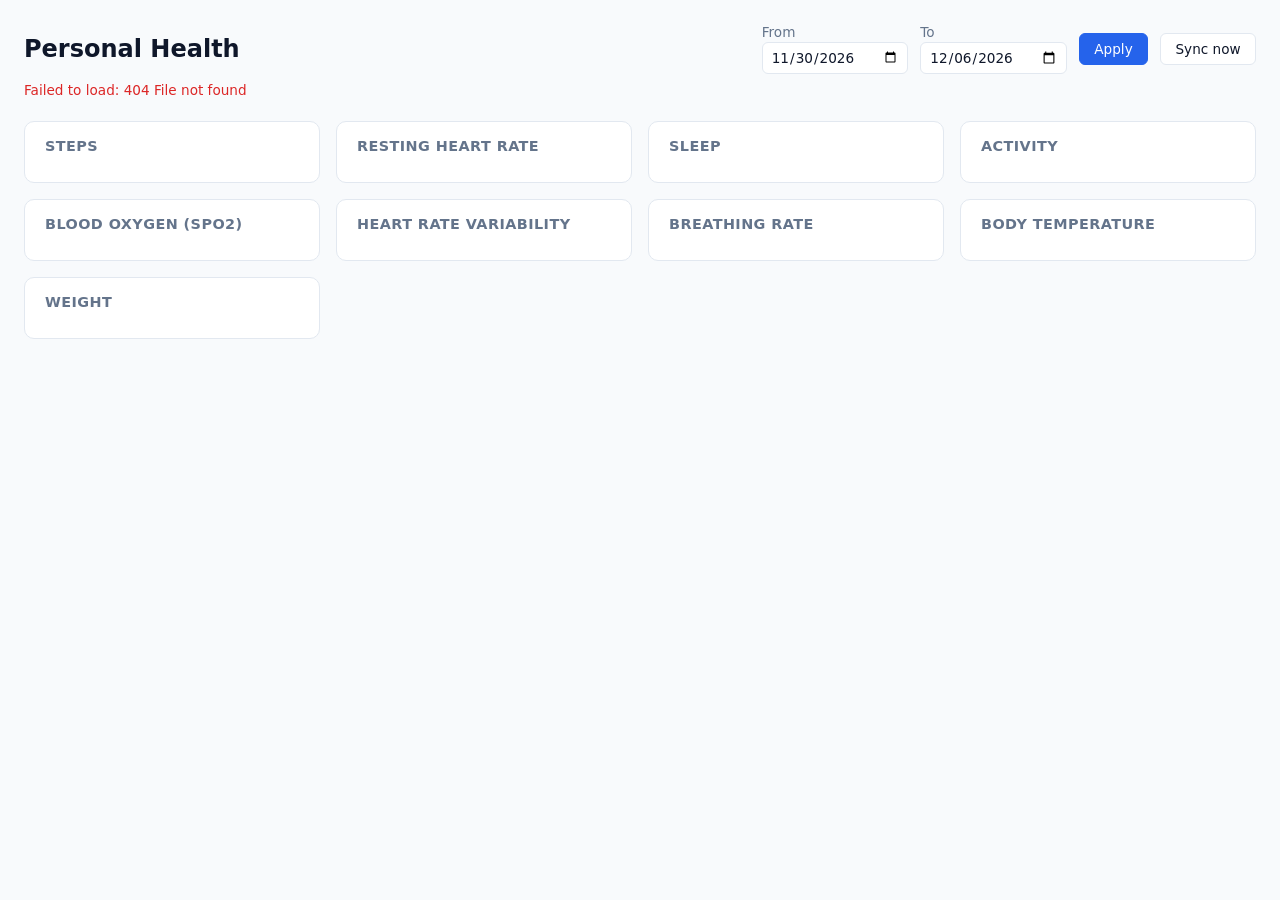
==== frontend/index.html @ ad3f7ef4 "Add dashboard cards and detail pages for the 5 new metrics spo2, hrv, breathing_rate, temperature, a" ====
<!doctype html>
<html lang="en">
<head>
  <meta charset="UTF-8" />
  <meta name="viewport" content="width=device-width, initial-scale=1" />
  <title>Personal Health</title>
  <link rel="stylesheet" href="css/styles.css" />
</head>
<body>
  <header class="app-header">
    <h1>Personal Health</h1>
    <form class="range-controls" id="range-form">
      <label>From <input type="date" id="range-from" /></label>
      <label>To <input type="date" id="range-to" /></label>
      <button type="submit" id="range-apply">Apply</button>
      <button type="button" id="sync-now">Sync now</button>
    </form>
  </header>

  <p id="status" class="status" role="status"></p>

  <main class="dashboard-grid">
    <section class="card">
      <h2><a href="pages/steps.html">Steps</a></h2>
      <div id="steps-card-body"></div>
    </section>

    <section class="card">
      <h2><a href="pages/heart-rate.html">Resting Heart Rate</a></h2>
      <div id="heart-rate-card-body"></div>
    </section>

    <section class="card">
      <h2><a href="pages/sleep.html">Sleep</a></h2>
      <div id="sleep-card-body"></div>
    </section>

    <section class="card">
      <h2><a href="pages/activity.html">Activity</a></h2>
      <div id="activity-card-body"></div>
    </section>

    <section class="card">
      <h2><a href="pages/spo2.html">Blood Oxygen (SpO2)</a></h2>
      <div id="spo2-card-body"></div>
    </section>

    <section class="card">
      <h2><a href="pages/hrv.html">Heart Rate Variability</a></h2>
      <div id="hrv-card-body"></div>
    </section>

    <section class="card">
      <h2><a href="pages/breathing-rate.html">Breathing Rate</a></h2>
      <div id="breathing-rate-card-body"></div>
    </section>

    <section class="card">
      <h2><a href="pages/temperature.html">Body Temperature</a></h2>
      <div id="temperature-card-body"></div>
    </section>

    <section class="card">
      <h2><a href="pages/weight.html">Weight</a></h2>
      <div id="weight-card-body"></div>
    </section>
  </main>

  <script type="module" src="js/dashboard.js"></script>
</body>
</html>
---- frontend/css/styles.css ----
:root {
  --bg: #f8fafc;
  --surface: #ffffff;
  --border: #e2e8f0;
  --text: #0f172a;
  --text-muted: #64748b;
  --accent: #2563eb;
  --error: #dc2626;
  --radius: 10px;
}

* {
  box-sizing: border-box;
}

body {
  margin: 0;
  padding: 1.5rem;
  background: var(--bg);
  color: var(--text);
  font-family: system-ui, -apple-system, "Segoe UI", sans-serif;
}

h1 {
  font-size: 1.5rem;
  margin: 0;
}

.app-header {
  display: flex;
  flex-wrap: wrap;
  align-items: center;
  justify-content: space-between;
  gap: 1rem;
  margin-bottom: 0.5rem;
}

.range-controls {
  display: flex;
  flex-wrap: wrap;
  align-items: center;
  gap: 0.75rem;
  font-size: 0.85rem;
  color: var(--text-muted);
}

.range-controls label {
  display: flex;
  flex-direction: column;
  gap: 0.15rem;
}

.range-controls input[type="date"] {
  font: inherit;
  padding: 0.35rem 0.5rem;
  border: 1px solid var(--border);
  border-radius: 6px;
  color: var(--text);
}

.range-controls button {
  font: inherit;
  padding: 0.45rem 0.9rem;
  border: 1px solid var(--border);
  border-radius: 6px;
  background: var(--surface);
  color: var(--text);
  cursor: pointer;
}

.range-controls button:hover {
  border-color: var(--accent);
  color: var(--accent);
}

.range-controls button:disabled {
  opacity: 0.6;
  cursor: default;
}

#range-apply {
  background: var(--accent);
  border-color: var(--accent);
  color: #fff;
}

.status {
  min-height: 1.2rem;
  margin: 0 0 1.25rem;
  font-size: 0.85rem;
  color: var(--text-muted);
}

.status-error {
  color: var(--error);
}

.dashboard-grid {
  display: grid;
  grid-template-columns: repeat(auto-fit, minmax(240px, 1fr));
  gap: 1rem;
}

.card {
  background: var(--surface);
  border: 1px solid var(--border);
  border-radius: var(--radius);
  padding: 1rem 1.25rem;
}

.card h2 {
  margin: 0 0 0.75rem;
  font-size: 0.9rem;
  font-weight: 600;
  text-transform: uppercase;
  letter-spacing: 0.03em;
  color: var(--text-muted);
}

.card h2 a {
  color: inherit;
  text-decoration: none;
}

.card h2 a:hover {
  color: var(--accent);
  text-decoration: underline;
}

.card-metric {
  font-size: 1.9rem;
  font-weight: 600;
  line-height: 1.1;
}

.card-sublabel {
  margin-top: 0.15rem;
  font-size: 0.8rem;
  color: var(--text-muted);
}

canvas.sparkline {
  display: block;
  width: 100%;
  height: 80px;
  margin-top: 0.75rem;
}

canvas.stacked-bar {
  display: block;
  width: 100%;
  height: 14px;
  margin-top: 0.75rem;
  border-radius: 4px;
  overflow: hidden;
}

.stage-legend {
  display: flex;
  flex-wrap: wrap;
  gap: 0.6rem;
  margin-top: 0.6rem;
  font-size: 0.75rem;
  color: var(--text-muted);
}

.stage-legend-item {
  display: inline-flex;
  align-items: center;
  gap: 0.3rem;
}

.stage-legend-item i {
  width: 8px;
  height: 8px;
  border-radius: 2px;
  display: inline-block;
}

.activity-list {
  list-style: none;
  margin: 0;
  padding: 0;
  display: flex;
  flex-direction: column;
  gap: 0.6rem;
}

.activity-list li {
  display: flex;
  flex-direction: column;
  gap: 0.1rem;
  padding-bottom: 0.5rem;
  border-bottom: 1px solid var(--border);
}

.activity-list li:last-child {
  border-bottom: none;
  padding-bottom: 0;
}

.activity-type {
  font-weight: 600;
  font-size: 0.95rem;
}

.activity-meta {
  font-size: 0.8rem;
  color: var(--text-muted);
}

.back-link {
  display: inline-block;
  margin-bottom: 1rem;
  font-size: 0.85rem;
  color: var(--text-muted);
  text-decoration: none;
}

.back-link:hover {
  color: var(--accent);
  text-decoration: underline;
}

canvas.detail-chart {
  display: block;
  width: 100%;
  height: 180px;
}

.table-wrap {
  margin-top: 1rem;
  overflow-x: auto;
}

.data-table {
  width: 100%;
  min-width: 420px;
  border-collapse: collapse;
  background: var(--surface);
  border: 1px solid var(--border);
  border-radius: var(--radius);
  overflow: hidden;
  font-size: 0.9rem;
}

.data-table th,
.data-table td {
  text-align: left;
  padding: 0.55rem 0.9rem;
  border-bottom: 1px solid var(--border);
}

.data-table th {
  font-size: 0.75rem;
  text-transform: uppercase;
  letter-spacing: 0.03em;
  color: var(--text-muted);
  background: var(--bg);
}

.data-table tbody tr:last-child td {
  border-bottom: none;
}

@media (max-width: 480px) {
  body {
    padding: 1rem;
  }

  .app-header {
    flex-direction: column;
    align-items: flex-start;
  }
}
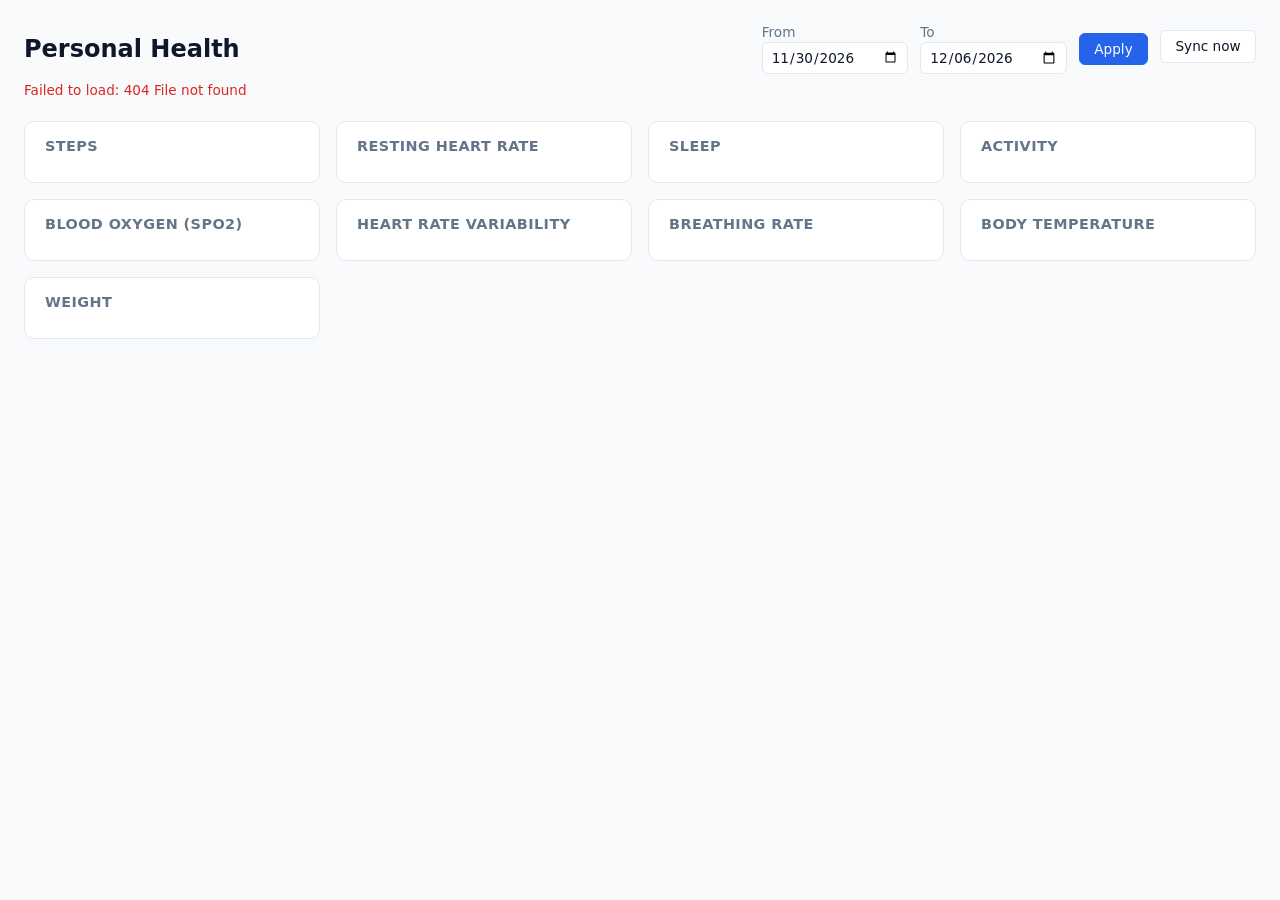
==== commit fd91d008: "Show last-sync time and fix activity feed formatting - Dashboard now shows a relative "Last synced" " ====
--- a/frontend/index.html
+++ b/frontend/index.html
@@ -13,7 +13,10 @@
       <label>From <input type="date" id="range-from" /></label>
       <label>To <input type="date" id="range-to" /></label>
       <button type="submit" id="range-apply">Apply</button>
-      <button type="button" id="sync-now">Sync now</button>
+      <span class="sync-control">
+        <button type="button" id="sync-now">Sync now</button>
+        <span id="last-synced" class="last-synced"></span>
+      </span>
     </form>
   </header>
 
--- a/frontend/css/styles.css
+++ b/frontend/css/styles.css
@@ -84,6 +84,18 @@
   color: #fff;
 }
 
+.sync-control {
+  display: flex;
+  flex-direction: column;
+  align-items: center;
+  gap: 0.3rem;
+}
+
+.last-synced {
+  font-size: 0.75rem;
+  color: var(--text-muted);
+}
+
 .status {
   min-height: 1.2rem;
   margin: 0 0 1.25rem;
@@ -188,8 +200,10 @@
 
 .activity-list li {
   display: flex;
-  flex-direction: column;
-  gap: 0.1rem;
+  flex-direction: row;
+  align-items: flex-start;
+  justify-content: space-between;
+  gap: 0.75rem;
   padding-bottom: 0.5rem;
   border-bottom: 1px solid var(--border);
 }
@@ -199,6 +213,12 @@
   padding-bottom: 0;
 }
 
+.activity-info {
+  display: flex;
+  flex-direction: column;
+  gap: 0.1rem;
+}
+
 .activity-type {
   font-weight: 600;
   font-size: 0.95rem;
@@ -207,6 +227,44 @@
 .activity-meta {
   font-size: 0.8rem;
   color: var(--text-muted);
+}
+
+.activity-date {
+  font-size: 0.8rem;
+  color: var(--text-muted);
+  white-space: nowrap;
+  text-align: right;
+}
+
+.unit-toggle {
+  display: inline-flex;
+  border: 1px solid var(--border);
+  border-radius: 6px;
+  overflow: hidden;
+  margin-bottom: 0.6rem;
+}
+
+.unit-toggle button {
+  font: inherit;
+  font-size: 0.75rem;
+  padding: 0.25rem 0.6rem;
+  border: none;
+  background: var(--surface);
+  color: var(--text-muted);
+  cursor: pointer;
+}
+
+.unit-toggle button + button {
+  border-left: 1px solid var(--border);
+}
+
+.unit-toggle button.active {
+  background: var(--accent);
+  color: #fff;
+}
+
+.unit-toggle button:hover:not(.active) {
+  color: var(--text);
 }
 
 .back-link {
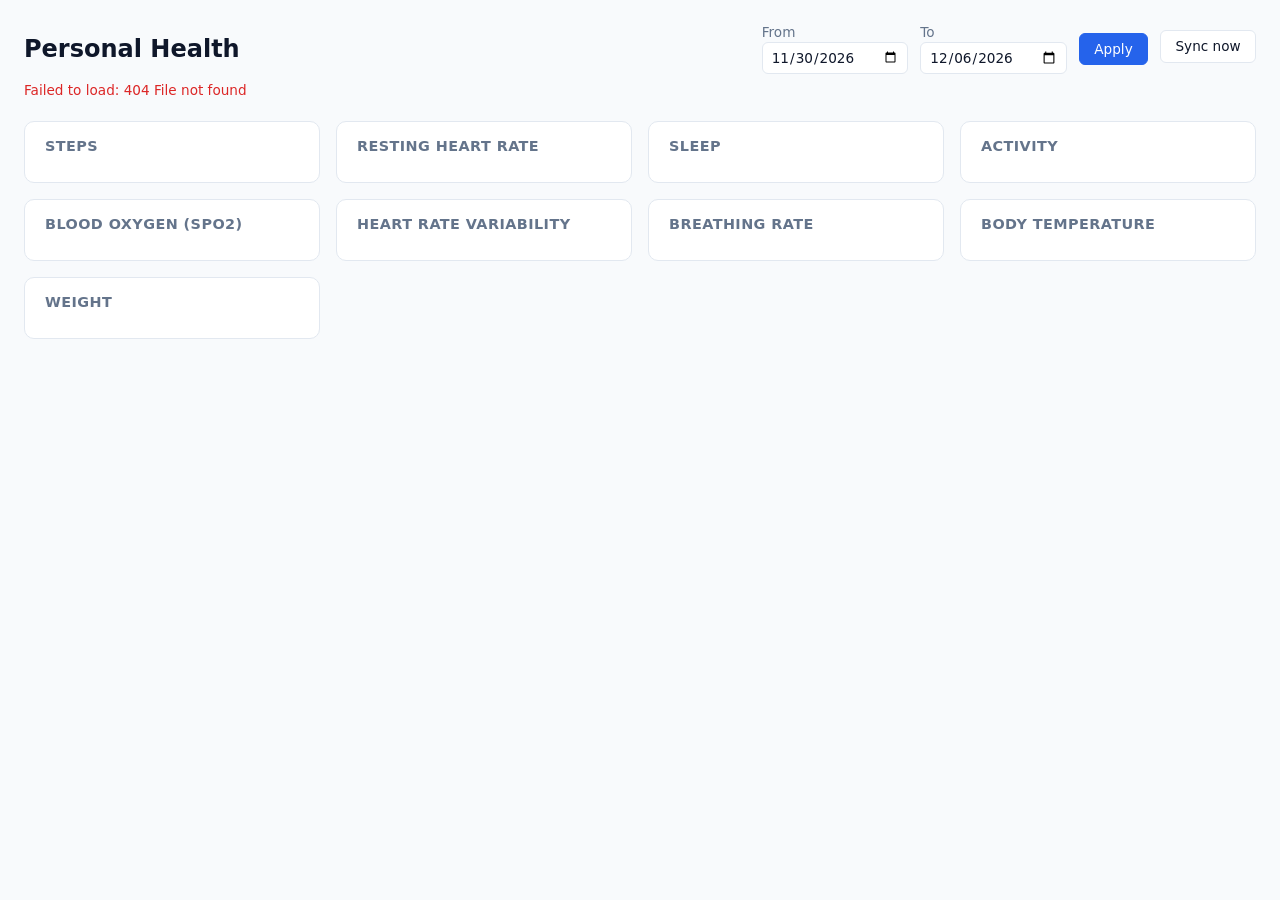
==== commit cb66a6f0: "Extract a shared page header component with date filtering and sync Every page hand-rolled the same " ====
--- a/frontend/index.html
+++ b/frontend/index.html
@@ -7,18 +7,7 @@
   <link rel="stylesheet" href="css/styles.css" />
 </head>
 <body>
-  <header class="app-header">
-    <h1>Personal Health</h1>
-    <form class="range-controls" id="range-form">
-      <label>From <input type="date" id="range-from" /></label>
-      <label>To <input type="date" id="range-to" /></label>
-      <button type="submit" id="range-apply">Apply</button>
-      <span class="sync-control">
-        <button type="button" id="sync-now">Sync now</button>
-        <span id="last-synced" class="last-synced"></span>
-      </span>
-    </form>
-  </header>
+  <header class="app-header" id="page-header"></header>
 
   <p id="status" class="status" role="status"></p>
 
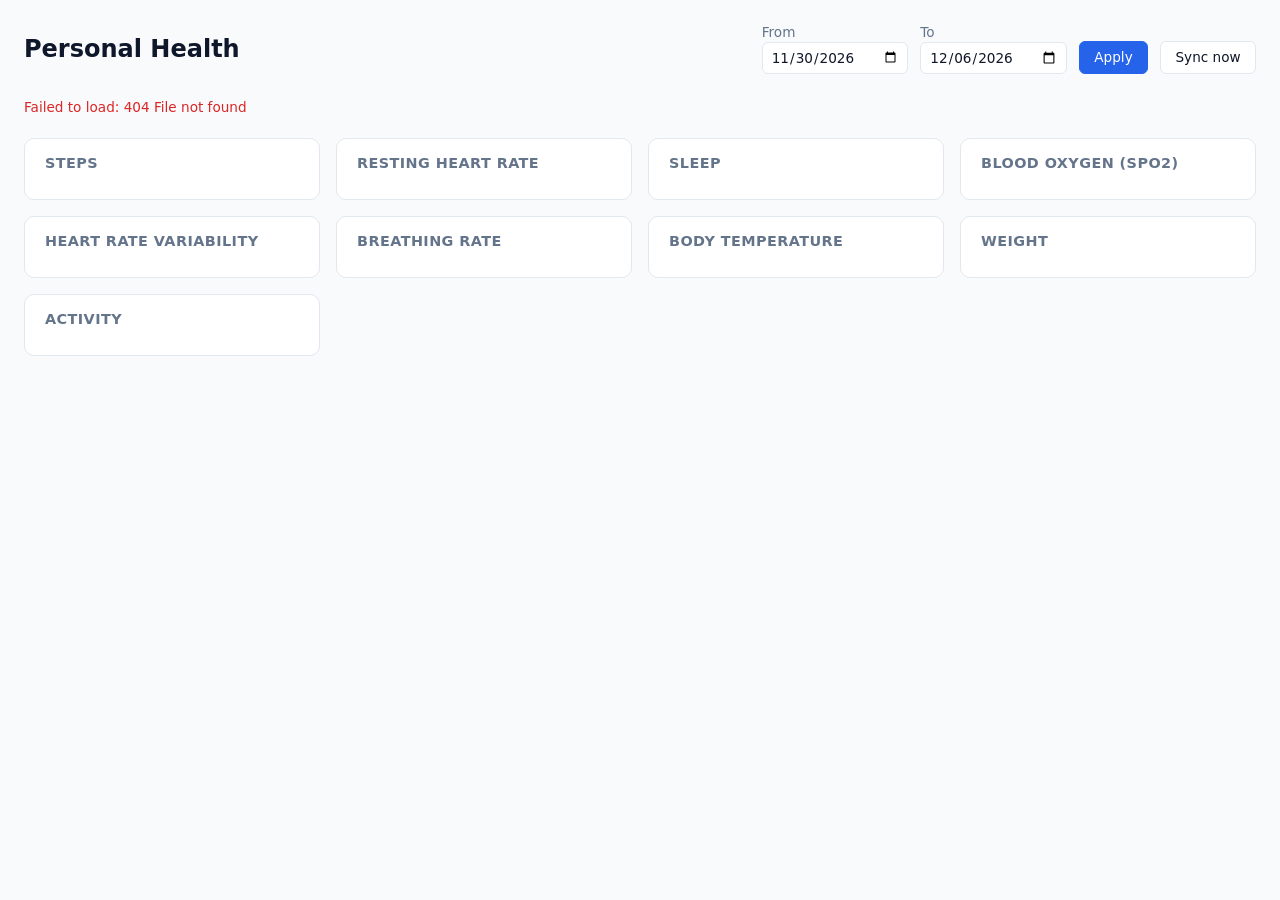
==== commit e1d7f902: "Tuck last-synced under the sync button; move Activity to grid's end - last-synced now sits directly " ====
--- a/frontend/index.html
+++ b/frontend/index.html
@@ -28,11 +28,6 @@
     </section>
 
     <section class="card">
-      <h2><a href="pages/activity.html">Activity</a></h2>
-      <div id="activity-card-body"></div>
-    </section>
-
-    <section class="card">
       <h2><a href="pages/spo2.html">Blood Oxygen (SpO2)</a></h2>
       <div id="spo2-card-body"></div>
     </section>
@@ -56,6 +51,11 @@
       <h2><a href="pages/weight.html">Weight</a></h2>
       <div id="weight-card-body"></div>
     </section>
+
+    <section class="card">
+      <h2><a href="pages/activity.html">Activity</a></h2>
+      <div id="activity-card-body"></div>
+    </section>
   </main>
 
   <script type="module" src="js/dashboard.js"></script>
--- a/frontend/css/styles.css
+++ b/frontend/css/styles.css
@@ -33,12 +33,13 @@
   justify-content: space-between;
   gap: 1rem;
   margin-bottom: 0.5rem;
+  padding-bottom: 1.1rem;
 }
 
 .range-controls {
   display: flex;
   flex-wrap: wrap;
-  align-items: center;
+  align-items: flex-end;
   gap: 0.75rem;
   font-size: 0.85rem;
   color: var(--text-muted);
@@ -84,14 +85,16 @@
   color: #fff;
 }
 
-.sync-control {
-  display: flex;
-  flex-direction: column;
-  align-items: center;
-  gap: 0.3rem;
+.sync-wrap {
+  position: relative;
 }
 
 .last-synced {
+  position: absolute;
+  top: 100%;
+  right: 0;
+  margin-top: 0.25rem;
+  white-space: nowrap;
   font-size: 0.75rem;
   color: var(--text-muted);
 }
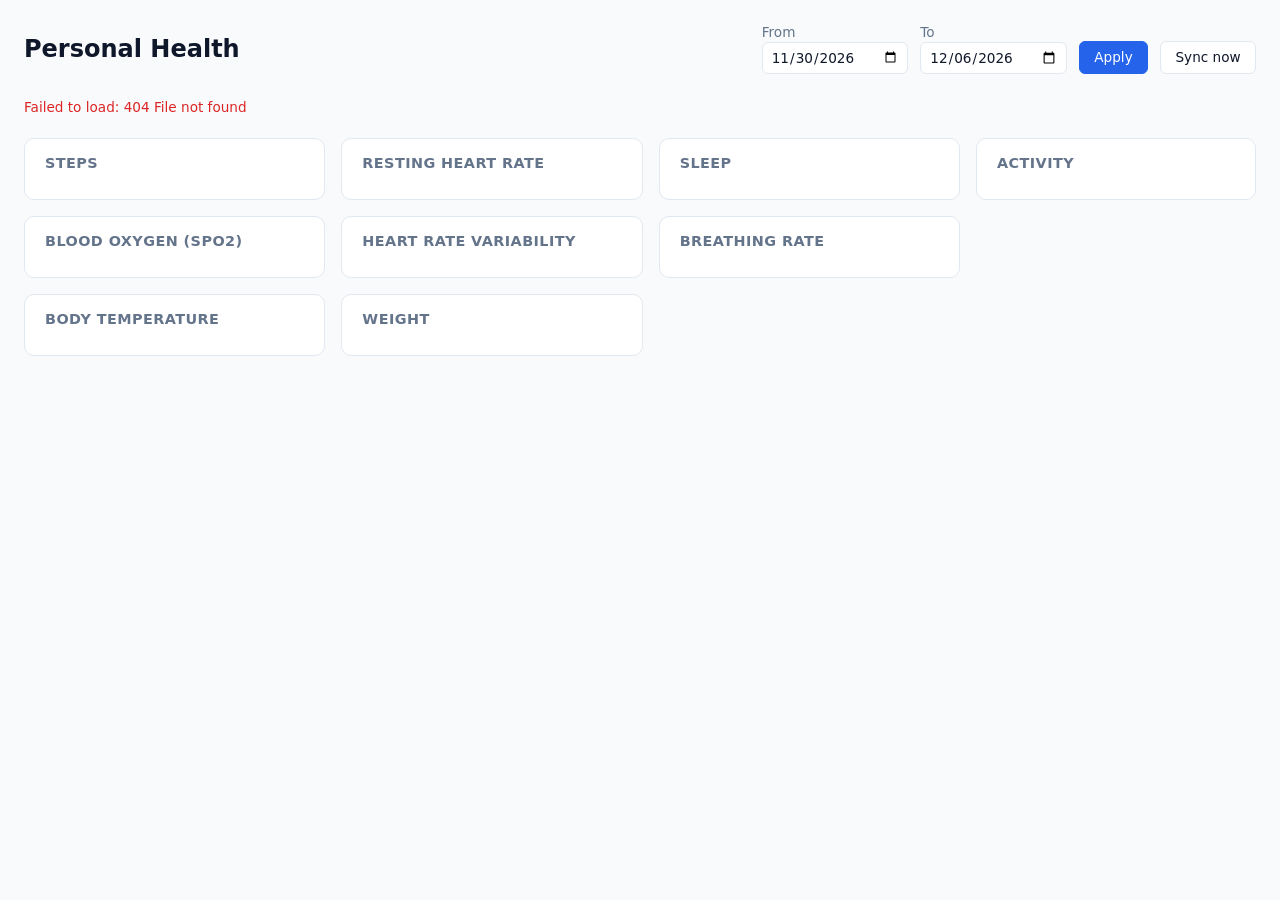
==== commit ddf8ee95: "Split Activity into its own sidebar panel, pinned to the right Reordering it to be last in the grid " ====
--- a/frontend/index.html
+++ b/frontend/index.html
@@ -11,52 +11,56 @@
 
   <p id="status" class="status" role="status"></p>
 
-  <main class="dashboard-grid">
-    <section class="card">
-      <h2><a href="pages/steps.html">Steps</a></h2>
-      <div id="steps-card-body"></div>
-    </section>
+  <div class="dashboard-layout">
+    <main class="dashboard-grid">
+      <section class="card">
+        <h2><a href="pages/steps.html">Steps</a></h2>
+        <div id="steps-card-body"></div>
+      </section>
 
-    <section class="card">
-      <h2><a href="pages/heart-rate.html">Resting Heart Rate</a></h2>
-      <div id="heart-rate-card-body"></div>
-    </section>
+      <section class="card">
+        <h2><a href="pages/heart-rate.html">Resting Heart Rate</a></h2>
+        <div id="heart-rate-card-body"></div>
+      </section>
 
-    <section class="card">
-      <h2><a href="pages/sleep.html">Sleep</a></h2>
-      <div id="sleep-card-body"></div>
-    </section>
+      <section class="card">
+        <h2><a href="pages/sleep.html">Sleep</a></h2>
+        <div id="sleep-card-body"></div>
+      </section>
 
-    <section class="card">
-      <h2><a href="pages/spo2.html">Blood Oxygen (SpO2)</a></h2>
-      <div id="spo2-card-body"></div>
-    </section>
+      <section class="card">
+        <h2><a href="pages/spo2.html">Blood Oxygen (SpO2)</a></h2>
+        <div id="spo2-card-body"></div>
+      </section>
 
-    <section class="card">
-      <h2><a href="pages/hrv.html">Heart Rate Variability</a></h2>
-      <div id="hrv-card-body"></div>
-    </section>
+      <section class="card">
+        <h2><a href="pages/hrv.html">Heart Rate Variability</a></h2>
+        <div id="hrv-card-body"></div>
+      </section>
 
-    <section class="card">
-      <h2><a href="pages/breathing-rate.html">Breathing Rate</a></h2>
-      <div id="breathing-rate-card-body"></div>
-    </section>
+      <section class="card">
+        <h2><a href="pages/breathing-rate.html">Breathing Rate</a></h2>
+        <div id="breathing-rate-card-body"></div>
+      </section>
 
-    <section class="card">
-      <h2><a href="pages/temperature.html">Body Temperature</a></h2>
-      <div id="temperature-card-body"></div>
-    </section>
+      <section class="card">
+        <h2><a href="pages/temperature.html">Body Temperature</a></h2>
+        <div id="temperature-card-body"></div>
+      </section>
 
-    <section class="card">
-      <h2><a href="pages/weight.html">Weight</a></h2>
-      <div id="weight-card-body"></div>
-    </section>
+      <section class="card">
+        <h2><a href="pages/weight.html">Weight</a></h2>
+        <div id="weight-card-body"></div>
+      </section>
+    </main>
 
-    <section class="card">
-      <h2><a href="pages/activity.html">Activity</a></h2>
-      <div id="activity-card-body"></div>
-    </section>
-  </main>
+    <aside class="activity-panel">
+      <section class="card">
+        <h2><a href="pages/activity.html">Activity</a></h2>
+        <div id="activity-card-body"></div>
+      </section>
+    </aside>
+  </div>
 
   <script type="module" src="js/dashboard.js"></script>
 </body>
--- a/frontend/css/styles.css
+++ b/frontend/css/styles.css
@@ -110,10 +110,35 @@
   color: var(--error);
 }
 
+.dashboard-layout {
+  display: flex;
+  align-items: flex-start;
+  gap: 1rem;
+}
+
 .dashboard-grid {
+  flex: 1;
   display: grid;
   grid-template-columns: repeat(auto-fit, minmax(240px, 1fr));
   gap: 1rem;
+}
+
+.activity-panel {
+  flex: 0 0 280px;
+  position: sticky;
+  top: 1rem;
+}
+
+@media (max-width: 700px) {
+  .dashboard-layout {
+    flex-direction: column;
+  }
+
+  .activity-panel {
+    flex-basis: auto;
+    width: 100%;
+    position: static;
+  }
 }
 
 .card {
@@ -199,6 +224,9 @@
   display: flex;
   flex-direction: column;
   gap: 0.6rem;
+  max-height: 260px;
+  overflow-y: auto;
+  scrollbar-gutter: stable;
 }
 
 .activity-list li {
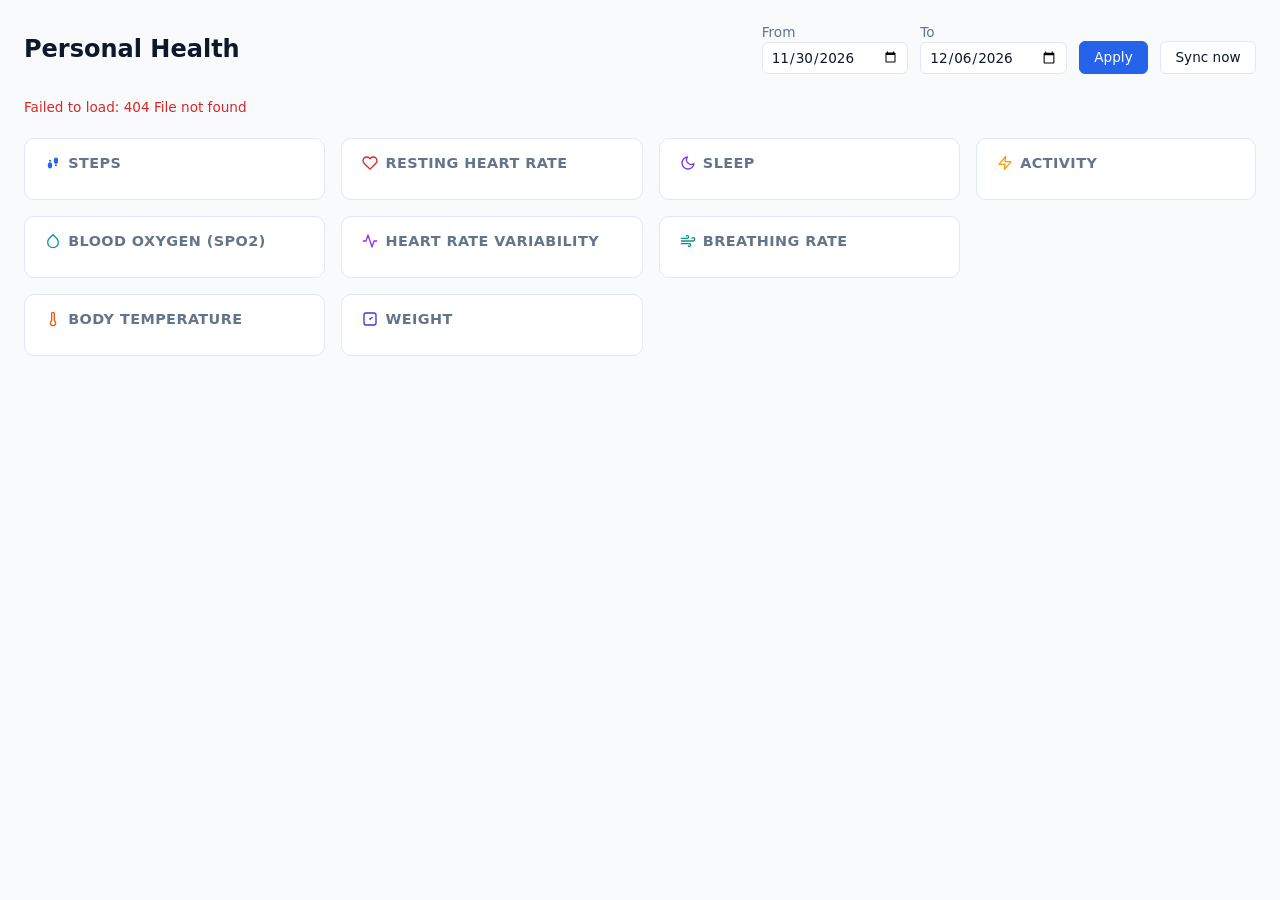
==== commit 2701dac6: "Add per-card-type icons to dashboard Each dashboard card title now shows a small colored SVG icon ma" ====
--- a/frontend/index.html
+++ b/frontend/index.html
@@ -14,49 +14,101 @@
   <div class="dashboard-layout">
     <main class="dashboard-grid">
       <section class="card">
-        <h2><a href="pages/steps.html">Steps</a></h2>
+        <h2>
+          <svg class="card-icon" viewBox="0 0 24 24" fill="currentColor" aria-hidden="true" style="color:#2563eb">
+            <ellipse cx="7.5" cy="15.5" rx="3.2" ry="4.8"/>
+            <circle cx="7.7" cy="8.6" r="1.6"/>
+            <ellipse cx="16.5" cy="8.5" rx="3.2" ry="4.8"/>
+            <circle cx="16.3" cy="15.4" r="1.6"/>
+          </svg>
+          <a href="pages/steps.html">Steps</a>
+        </h2>
         <div id="steps-card-body"></div>
       </section>
 
       <section class="card">
-        <h2><a href="pages/heart-rate.html">Resting Heart Rate</a></h2>
+        <h2>
+          <svg class="card-icon" viewBox="0 0 24 24" fill="none" stroke="currentColor" stroke-width="2" stroke-linecap="round" stroke-linejoin="round" aria-hidden="true" style="color:#dc2626">
+            <path d="M20.84 4.61a5.5 5.5 0 0 0-7.78 0L12 5.67l-1.06-1.06a5.5 5.5 0 0 0-7.78 7.78l1.06 1.06L12 21.23l7.78-7.78 1.06-1.06a5.5 5.5 0 0 0 0-7.78z"></path>
+          </svg>
+          <a href="pages/heart-rate.html">Resting Heart Rate</a>
+        </h2>
         <div id="heart-rate-card-body"></div>
       </section>
 
       <section class="card">
-        <h2><a href="pages/sleep.html">Sleep</a></h2>
+        <h2>
+          <svg class="card-icon" viewBox="0 0 24 24" fill="none" stroke="currentColor" stroke-width="2" stroke-linecap="round" stroke-linejoin="round" aria-hidden="true" style="color:#7c3aed">
+            <path d="M21 12.79A9 9 0 1 1 11.21 3 7 7 0 0 0 21 12.79z"></path>
+          </svg>
+          <a href="pages/sleep.html">Sleep</a>
+        </h2>
         <div id="sleep-card-body"></div>
       </section>
 
       <section class="card">
-        <h2><a href="pages/spo2.html">Blood Oxygen (SpO2)</a></h2>
+        <h2>
+          <svg class="card-icon" viewBox="0 0 24 24" fill="none" stroke="currentColor" stroke-width="2" stroke-linecap="round" stroke-linejoin="round" aria-hidden="true" style="color:#0891b2">
+            <path d="M12 2.69l5.66 5.66a8 8 0 1 1-11.31 0z"></path>
+          </svg>
+          <a href="pages/spo2.html">Blood Oxygen (SpO2)</a>
+        </h2>
         <div id="spo2-card-body"></div>
       </section>
 
       <section class="card">
-        <h2><a href="pages/hrv.html">Heart Rate Variability</a></h2>
+        <h2>
+          <svg class="card-icon" viewBox="0 0 24 24" fill="none" stroke="currentColor" stroke-width="2" stroke-linecap="round" stroke-linejoin="round" aria-hidden="true" style="color:#9333ea">
+            <polyline points="22 12 18 12 15 21 9 3 6 12 2 12"></polyline>
+          </svg>
+          <a href="pages/hrv.html">Heart Rate Variability</a>
+        </h2>
         <div id="hrv-card-body"></div>
       </section>
 
       <section class="card">
-        <h2><a href="pages/breathing-rate.html">Breathing Rate</a></h2>
+        <h2>
+          <svg class="card-icon" viewBox="0 0 24 24" fill="none" stroke="currentColor" stroke-width="2" stroke-linecap="round" stroke-linejoin="round" aria-hidden="true" style="color:#0d9488">
+            <path d="M9.59 4.59A2 2 0 1 1 11 8H2"></path>
+            <path d="M12.59 19.41A2 2 0 1 0 14 16H2"></path>
+            <path d="M17.73 7.73A2.5 2.5 0 1 1 19.5 12H2"></path>
+          </svg>
+          <a href="pages/breathing-rate.html">Breathing Rate</a>
+        </h2>
         <div id="breathing-rate-card-body"></div>
       </section>
 
       <section class="card">
-        <h2><a href="pages/temperature.html">Body Temperature</a></h2>
+        <h2>
+          <svg class="card-icon" viewBox="0 0 24 24" fill="none" stroke="currentColor" stroke-width="2" stroke-linecap="round" stroke-linejoin="round" aria-hidden="true" style="color:#ea580c">
+            <path d="M14 4v10.54a4 4 0 1 1-4 0V4a2 2 0 0 1 4 0z"></path>
+          </svg>
+          <a href="pages/temperature.html">Body Temperature</a>
+        </h2>
         <div id="temperature-card-body"></div>
       </section>
 
       <section class="card">
-        <h2><a href="pages/weight.html">Weight</a></h2>
+        <h2>
+          <svg class="card-icon" viewBox="0 0 24 24" fill="none" stroke="currentColor" stroke-width="2" stroke-linecap="round" stroke-linejoin="round" aria-hidden="true" style="color:#4338ca">
+            <rect x="3" y="3" width="18" height="18" rx="3"></rect>
+            <path d="M12 12l3.2-2.2"></path>
+            <circle cx="12" cy="12" r="1" fill="currentColor" stroke="none"></circle>
+          </svg>
+          <a href="pages/weight.html">Weight</a>
+        </h2>
         <div id="weight-card-body"></div>
       </section>
     </main>
 
     <aside class="activity-panel">
       <section class="card">
-        <h2><a href="pages/activity.html">Activity</a></h2>
+        <h2>
+          <svg class="card-icon" viewBox="0 0 24 24" fill="none" stroke="currentColor" stroke-width="2" stroke-linecap="round" stroke-linejoin="round" aria-hidden="true" style="color:#f59e0b">
+            <polygon points="13 2 3 14 12 14 11 22 21 10 12 10 13 2"></polygon>
+          </svg>
+          <a href="pages/activity.html">Activity</a>
+        </h2>
         <div id="activity-card-body"></div>
       </section>
     </aside>
--- a/frontend/css/styles.css
+++ b/frontend/css/styles.css
@@ -149,12 +149,21 @@
 }
 
 .card h2 {
+  display: flex;
+  align-items: center;
+  gap: 0.45rem;
   margin: 0 0 0.75rem;
   font-size: 0.9rem;
   font-weight: 600;
   text-transform: uppercase;
   letter-spacing: 0.03em;
   color: var(--text-muted);
+}
+
+.card-icon {
+  width: 16px;
+  height: 16px;
+  flex-shrink: 0;
 }
 
 .card h2 a {
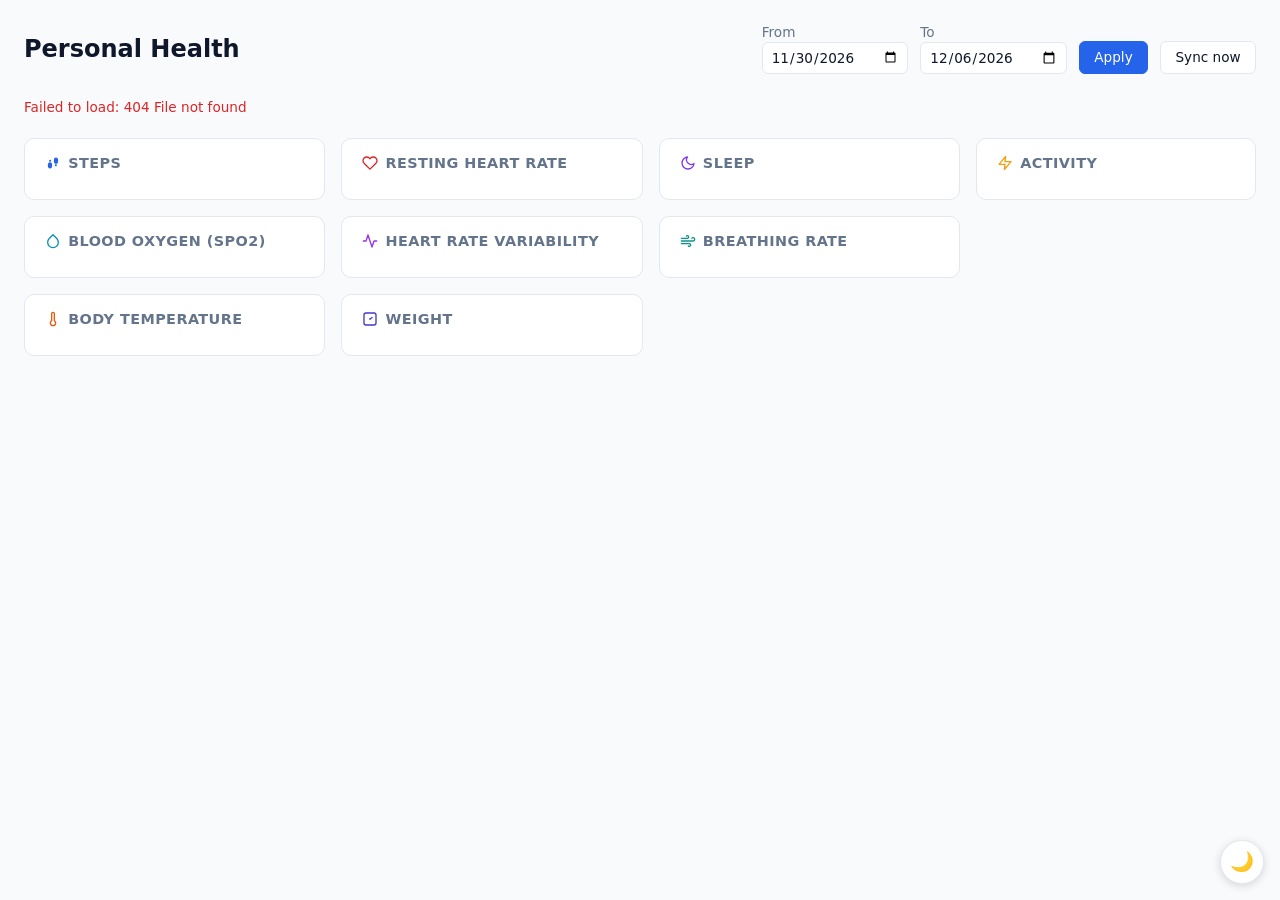
==== commit 1143f8b1: "Add dark mode with a bottom-corner toggle Adds data-theme dark CSS variables, a floating toggle butt" ====
--- a/frontend/index.html
+++ b/frontend/index.html
@@ -5,6 +5,12 @@
   <meta name="viewport" content="width=device-width, initial-scale=1" />
   <title>Personal Health</title>
   <link rel="stylesheet" href="css/styles.css" />
+  <script>
+    (function () {
+      var theme = localStorage.getItem("theme") || (window.matchMedia("(prefers-color-scheme: dark)").matches ? "dark" : "light");
+      document.documentElement.setAttribute("data-theme", theme);
+    })();
+  </script>
 </head>
 <body>
   <header class="app-header" id="page-header"></header>
--- a/frontend/css/styles.css
+++ b/frontend/css/styles.css
@@ -9,6 +9,16 @@
   --radius: 10px;
 }
 
+:root[data-theme="dark"] {
+  --bg: #0f172a;
+  --surface: #1e293b;
+  --border: #334155;
+  --text: #e2e8f0;
+  --text-muted: #94a3b8;
+  --accent: #3b82f6;
+  --error: #f87171;
+}
+
 * {
   box-sizing: border-box;
 }
@@ -19,6 +29,31 @@
   background: var(--bg);
   color: var(--text);
   font-family: system-ui, -apple-system, "Segoe UI", sans-serif;
+  transition: background-color 0.15s ease, color 0.15s ease;
+}
+
+.theme-toggle {
+  position: fixed;
+  right: 1rem;
+  bottom: 1rem;
+  width: 44px;
+  height: 44px;
+  display: flex;
+  align-items: center;
+  justify-content: center;
+  border: 1px solid var(--border);
+  border-radius: 50%;
+  background: var(--surface);
+  color: var(--text);
+  font-size: 1.2rem;
+  line-height: 1;
+  cursor: pointer;
+  box-shadow: 0 2px 8px rgba(0, 0, 0, 0.15);
+  z-index: 100;
+}
+
+.theme-toggle:hover {
+  border-color: var(--accent);
 }
 
 h1 {
@@ -260,8 +295,18 @@
 }
 
 .activity-type {
+  display: flex;
+  align-items: center;
+  gap: 0.35rem;
   font-weight: 600;
   font-size: 0.95rem;
+}
+
+.activity-icon {
+  width: 15px;
+  height: 15px;
+  flex-shrink: 0;
+  color: #f59e0b;
 }
 
 .activity-meta {
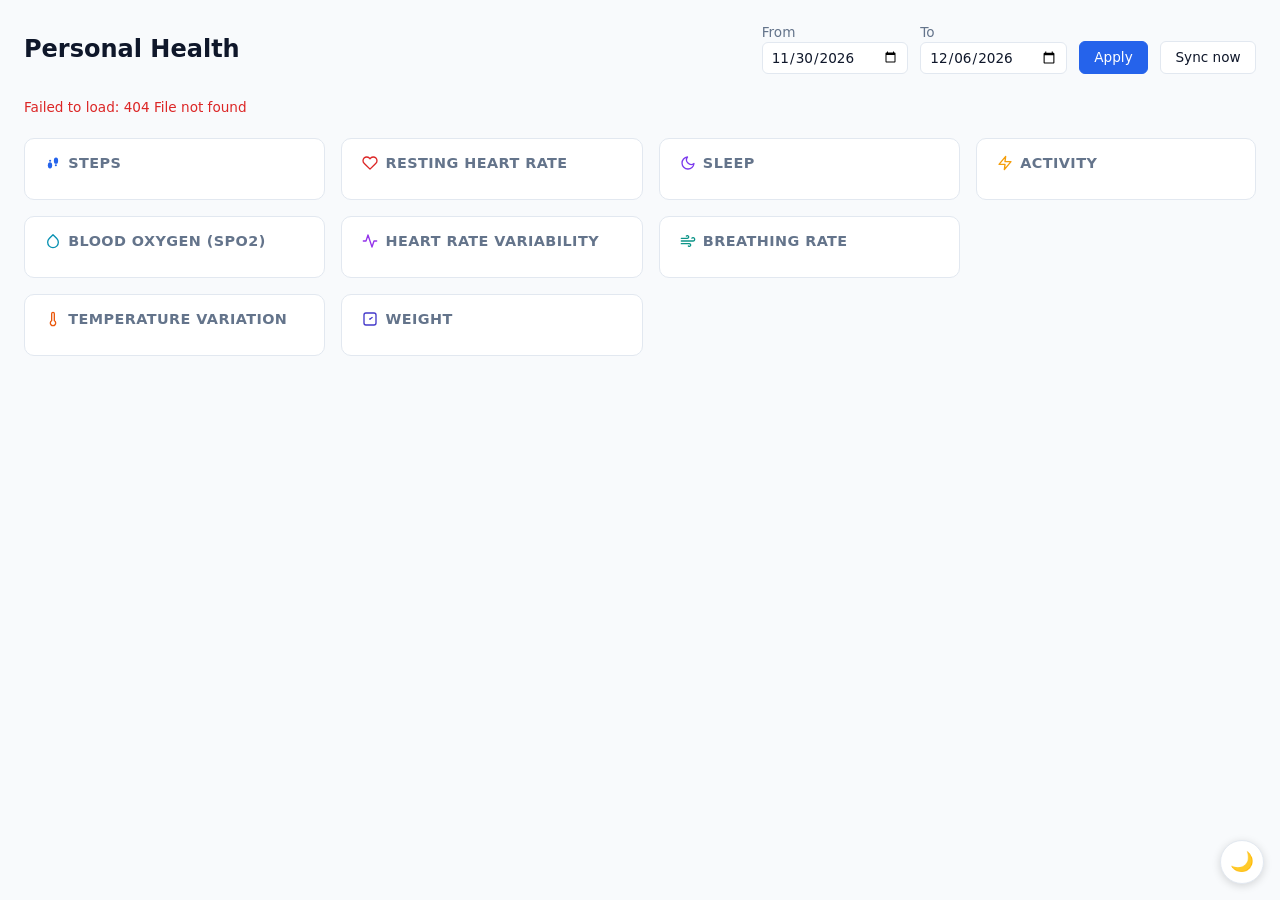
==== commit a0d19caf: "Fix temperature sync pulling 0 data points (issue #30) core-body-temperature synced 0 points live wh" ====
--- a/frontend/index.html
+++ b/frontend/index.html
@@ -89,7 +89,7 @@
           <svg class="card-icon" viewBox="0 0 24 24" fill="none" stroke="currentColor" stroke-width="2" stroke-linecap="round" stroke-linejoin="round" aria-hidden="true" style="color:#ea580c">
             <path d="M14 4v10.54a4 4 0 1 1-4 0V4a2 2 0 0 1 4 0z"></path>
           </svg>
-          <a href="pages/temperature.html">Body Temperature</a>
+          <a href="pages/temperature.html">Temperature Variation</a>
         </h2>
         <div id="temperature-card-body"></div>
       </section>
--- a/frontend/css/styles.css
+++ b/frontend/css/styles.css
@@ -7,6 +7,7 @@
   --accent: #2563eb;
   --error: #dc2626;
   --radius: 10px;
+  color-scheme: light;
 }
 
 :root[data-theme="dark"] {
@@ -17,6 +18,7 @@
   --text-muted: #94a3b8;
   --accent: #3b82f6;
   --error: #f87171;
+  color-scheme: dark;
 }
 
 * {
